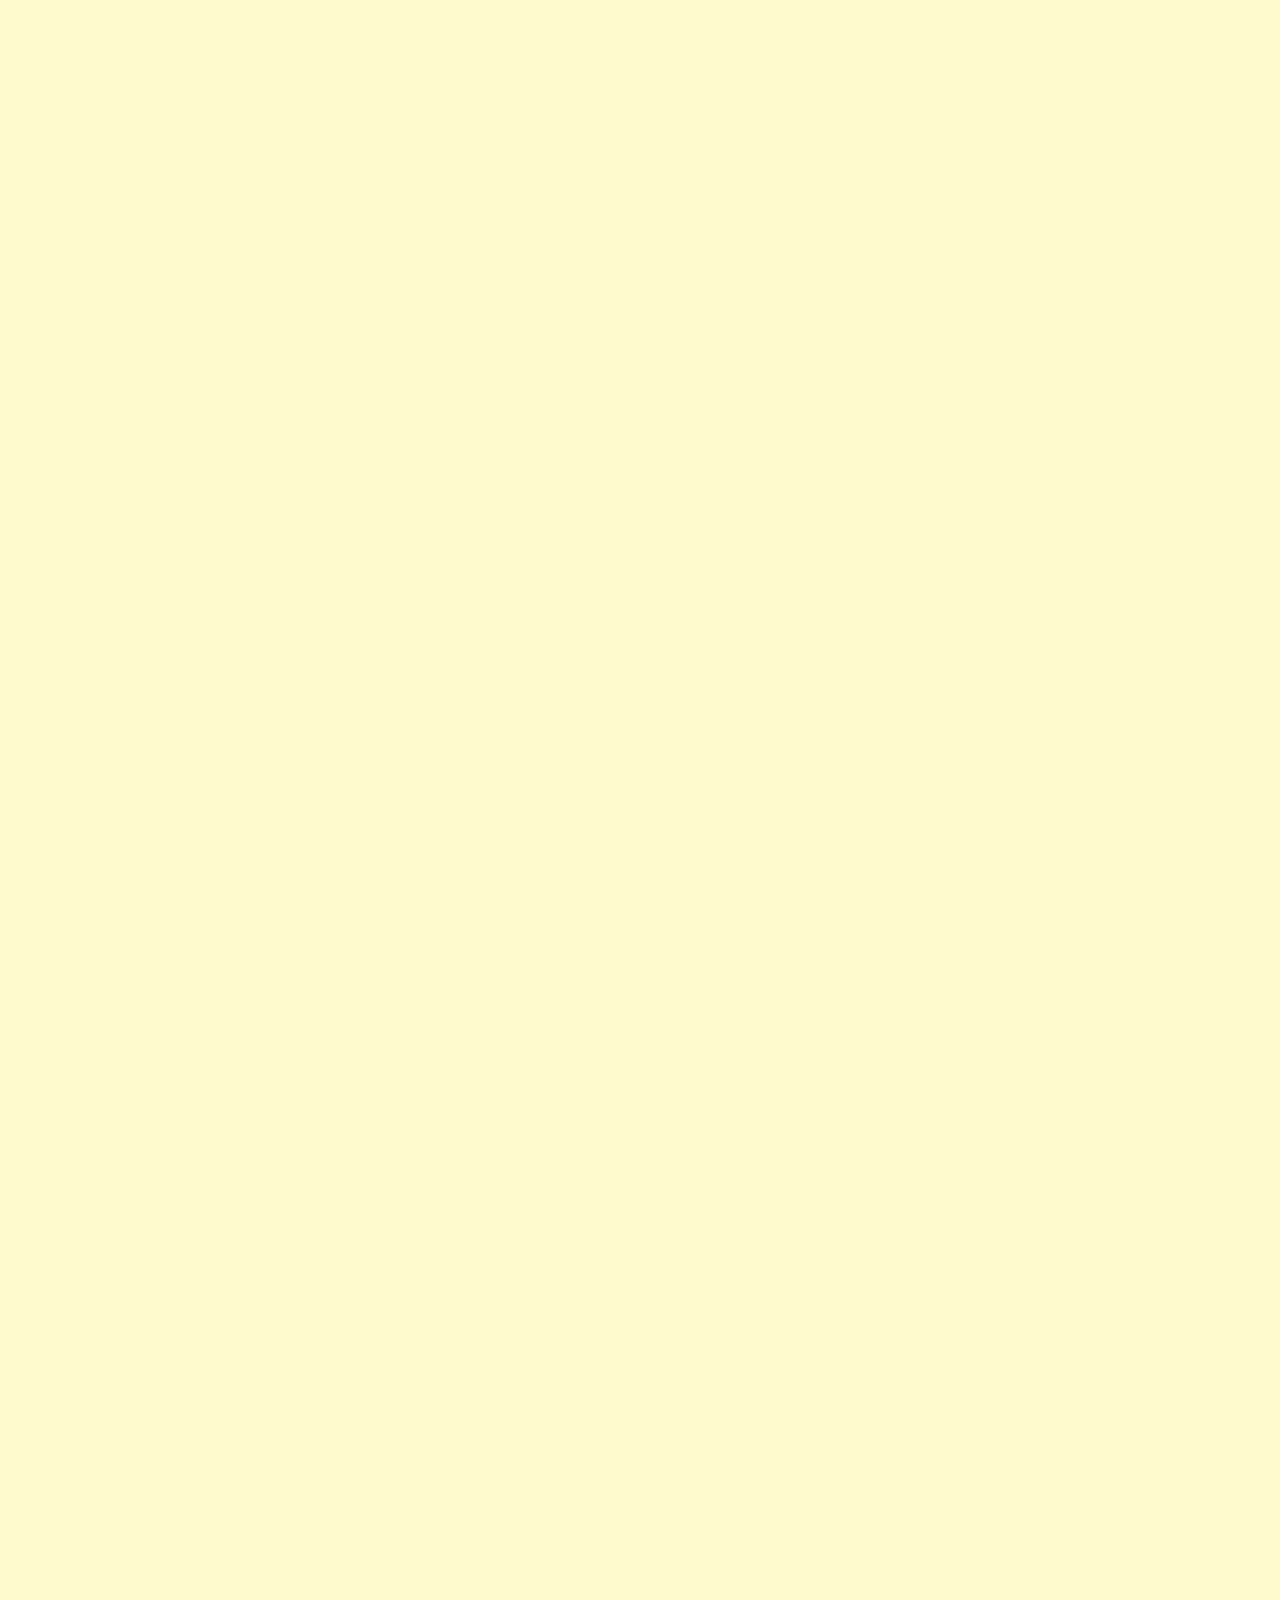
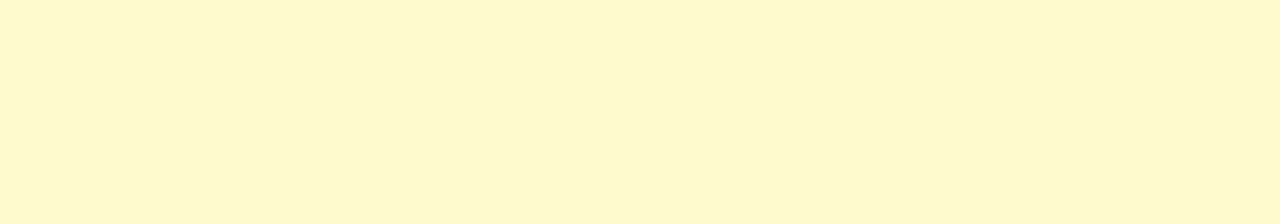
==== Feature 1/demo/Game.html @ 0513ed95 "update" ====
<!DOCTYPE HTML>
<html>
<head>
  <title>Help Screen</title>
  <link rel="stylesheet" href="Game.css"/>
</head>

<body onload=main()>
  <script src = "HelpScreen.js"></script>
  <script src="main.js"></script>
  <script src="Game.js"></script>
</body>
</html>
---- Feature 1/demo/Game.css ----
body{
  background-color: Blue;
}
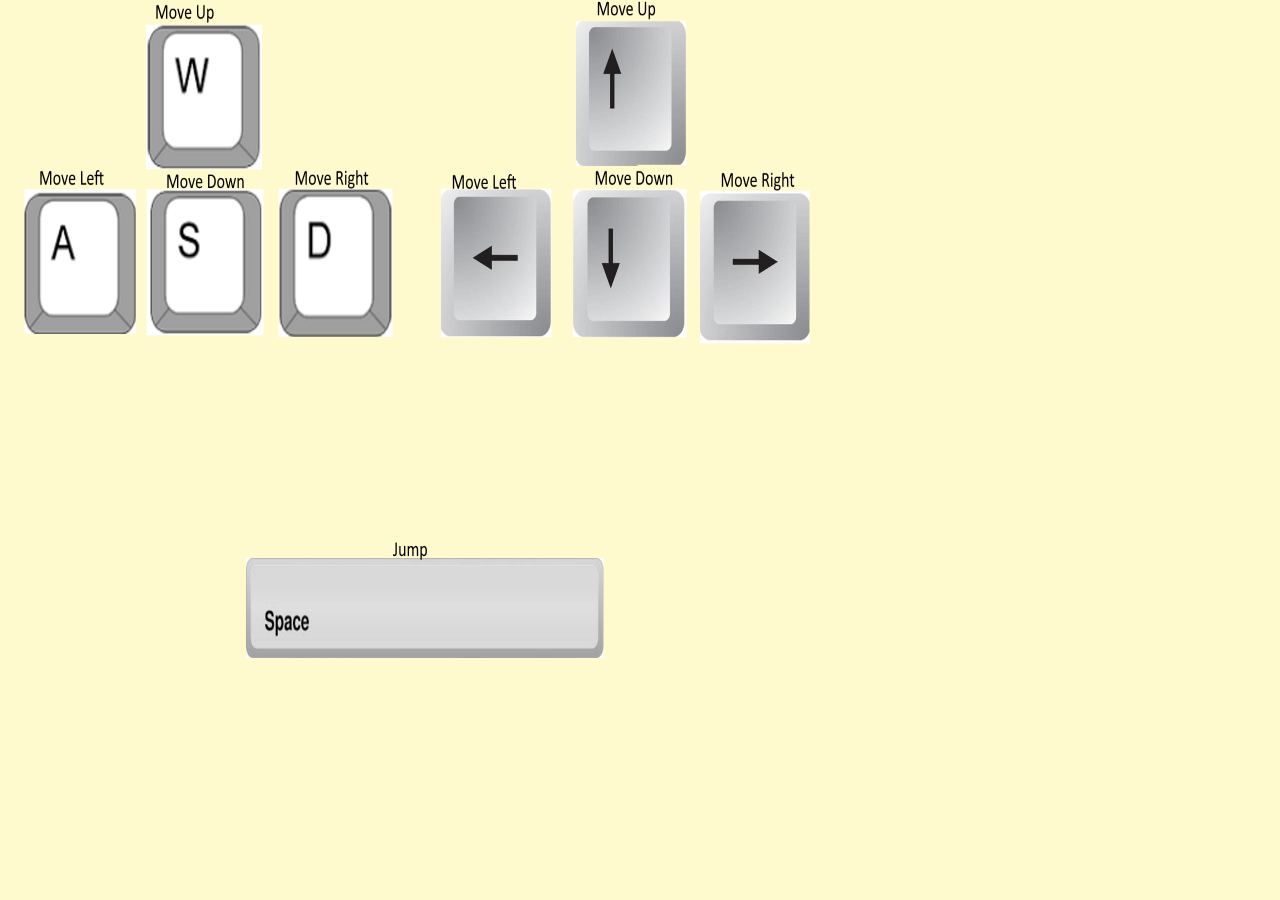
==== commit fb04b9a3: "updates" ====
--- a/Feature 1/demo/Game.html
+++ b/Feature 1/demo/Game.html
@@ -6,7 +6,7 @@
 </head>
 
 <body onload=main()>
-  <script src = "HelpScreen.js"></script>
+  <script src = "../src/HelpScreen.js"></script>
   <script src="main.js"></script>
   <script src="Game.js"></script>
 </body>
